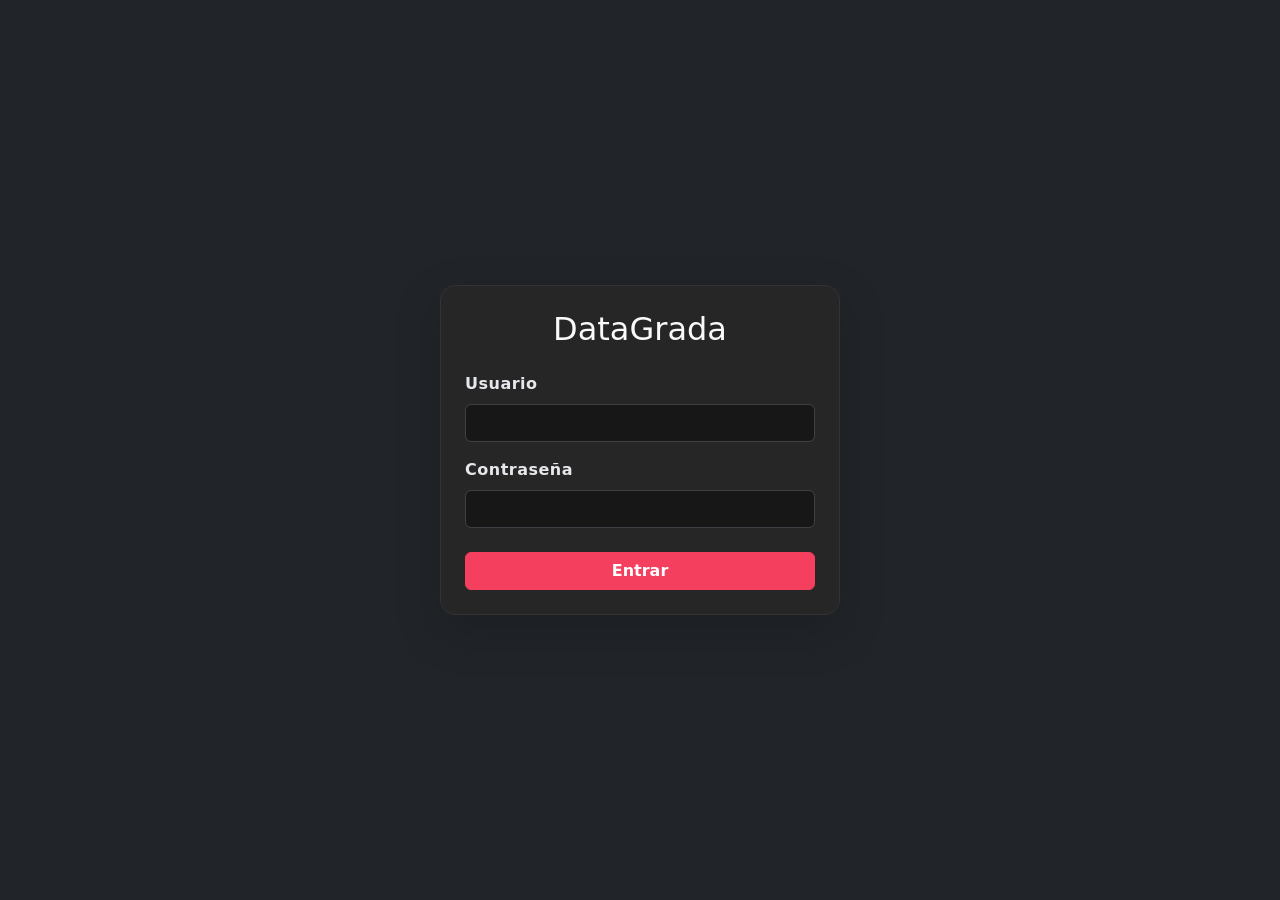
==== index.html @ e1ede242 "Primer commit: Interfaz y lógica del frontend" ====
<!DOCTYPE html>
<html lang="es">
<head>
    <meta charset="UTF-8">
    <meta name="viewport" content="width=device-width, initial-scale=1.0">
    <title>Iniciar Sesión - DataGrada</title>
    <!-- Asegúrate de que la ruta a Bootstrap y tu CSS sea la misma que en tu index.html -->
    <link href="https://cdn.jsdelivr.net/npm/bootstrap@5.3.0/dist/css/bootstrap.min.css" rel="stylesheet">
    <link rel="stylesheet" href="style.css"> 
</head>
<body class="bg-dark text-light d-flex align-items-center justify-content-center" style="height: 100vh;">

    <div class="card bg-secondary text-light p-4 shadow-lg" style="width: 100%; max-width: 400px; border-radius: 15px;">
        <h2 class="text-center mb-4">DataGrada</h2>
        
        <form id="loginForm">
            <div class="mb-3">
                <label for="username" class="form-label">Usuario</label>
                <input type="text" class="form-control bg-dark text-light border-secondary" id="username" required>
            </div>
            
            <div class="mb-4">
                <label for="password" class="form-label">Contraseña</label>
                <input type="password" class="form-control bg-dark text-light border-secondary" id="password" required>
            </div>

            <!-- Aquí mostraremos el error si te equivocas de contraseña -->
            <div id="mensajeError" class="alert alert-danger d-none" role="alert">
                Usuario o contraseña incorrectos.
            </div>

            <button type="submit" class="btn btn-primary w-100 fw-bold">Entrar</button>
        </form>
    </div>

    <!-- Archivo JS que crearemos en el siguiente paso -->
    <script>
        // Si el usuario ya tiene un token guardado, lo mandamos directo al dashboard
        if (localStorage.getItem('token')) {
            window.location.href = 'inicio.html';
        }
    </script>

    <!-- 2. Luego cargamos la lógica del formulario por si tiene que iniciar sesión -->
    <script src="login.js"></script>
</body>
</html>
---- style.css ----
/* =========================================================
   DATAGRADA - ESTILO DEFINITIVO: GRIS NOCHE + ROJO ROSADO
========================================================= */

/* --- 1. BASE Y NAVEGACIÓN --- */
body {
    background-color: #171717 !important; /* Gris noche muy oscuro */
    color: #d1d5db !important;
}

.navbar {
    background-color: #0a0a0a !important; 
    border-bottom: 2px solid #f43f5e; /* Acento Frambuesa */
}

/* --- 2. TARJETAS Y MODALES (Contenedores principales) --- */
.card, .modal-content {
    background-color: #262626 !important; 
    background-image: none !important; 
    border: 1px solid #333 !important;
    border-radius: 12px;
    box-shadow: 0 8px 24px rgba(0, 0, 0, 0.4);
    padding: 0; 
}

.card-body {
    background-color: transparent !important;
    backdrop-filter: none;
}

/* --- 3. TIPOGRAFÍA Y TÍTULOS --- */
.text-dark, .text-muted {
    color: #9ca3af !important;
}

.titulo-form {
    color: #ffffff !important;
    font-weight: 800;
    letter-spacing: 1px;
}

.titulo-form .resalto {
    color: #f43f5e;
}

/* --- 4. FORMULARIOS, CAJAS Y BUSCADOR INTELIGENTE --- */
.form-label {
    color: #e5e7eb !important; 
    font-weight: 600; 
    letter-spacing: 0.5px;
    margin-bottom: 8px; 
}

/* Cajas normales (Fecha, Goles, etc.) y Cajas Tom Select */
.form-control, .form-select, 
.ts-wrapper .ts-control, 
.ts-dropdown {
    background-color: #171717 !important; 
    border: 1px solid #3f3f46 !important;    
    color: #ffffff !important; /* BLANCO BRILLANTE PARA TODOS */
}

/* MATAMOS LA OPACIDAD DE LOS TEXTOS FANTASMA (El problema real) */
.form-control::placeholder,
.ts-wrapper .ts-control input::placeholder,
.ts-wrapper .ts-control .placeholder,
.ts-wrapper.single .ts-control .item {
    color: #ffffff !important;
    opacity: 1 !important; /* Esto evita que el navegador lo vuelva gris */
}

/* Efecto al hacer clic en las cajas */
.form-control:focus, .form-select:focus,
.ts-wrapper.focus .ts-control {
    background-color: #171717 !important;
    color: #ffffff !important;
    border-color: #f43f5e !important;
    box-shadow: 0 0 0 0.25rem rgba(244, 63, 94, 0.25) !important;
}

/* Desplegable del buscador */
.ts-dropdown .active {
    background-color: #f43f5e !important;
    color: #ffffff !important;
}

/* --- 5. BOTONES --- */
.btn-primary, .btn-success {
    background-color: #f43f5e !important; 
    border-color: #f43f5e !important;
    color: #ffffff !important;
    font-weight: bold;
    transition: all 0.3s ease;
}

.btn-primary:hover, .btn-success:hover {
    background-color: #e11d48 !important; 
}

.btn-outline-primary {
    color: #f43f5e !important;
    border-color: #f43f5e !important;
    font-weight: bold;
}

.btn-outline-primary:hover {
    background-color: #f43f5e !important;
    color: #ffffff !important;
}

/* --- 6. TABLA DEL HISTORIAL (Jerarquía visual) --- */
.table {
    color: #d1d5db;
    --bs-table-bg: transparent;
}

.table-dark th {
    background-color: #f43f5e !important; 
    color: #ffffff !important;
    border-bottom: none;
    letter-spacing: 0.5px;
}

/* Fecha (apagada) */
.table tbody td:nth-child(1) {
    color: #737373 !important; 
    font-size: 0.9em;
    vertical-align: middle;
}

/* Competición (Liga blanca grande, jornada gris pequeña) */
.table tbody td:nth-child(2) {
    color: #737373 !important; 
    font-size: 0.85em;
    vertical-align: middle;
}
.table tbody td:nth-child(2)::first-line {
    color: #ffffff !important; 
    font-weight: bold !important;
    font-size: 1.3em !important; 
    line-height: 1.5;
}

/* Nombres de los equipos */
.table tbody td.fw-bold {
    color: #f3f4f6 !important; 
}

/* Resultado amarillo */
.table tbody td.text-primary {
    color: #ffd32a !important; 
    font-weight: 900 !important; 
    font-size: 1.15em;
    text-shadow: none !important; 
}

/* --- 7. TARJETAS DE INICIO (Menú) --- */
.action-card {
    background-color: #262626 !important;
    border: 2px solid transparent !important; 
    transition: all 0.3s cubic-bezier(0.25, 0.8, 0.25, 1); 
    cursor: pointer;
}

.action-card:hover {
    border-color: #f43f5e !important; 
    transform: translateY(-8px); 
    box-shadow: 0 12px 30px rgba(244, 63, 94, 0.15) !important; 
}

a.text-decoration-none:hover .text-muted {
    color: #d1d5db !important;
}

.imagen-tarjeta {
    height: 130px; 
    width: auto;
    object-fit: contain; 
    transition: transform 0.3s cubic-bezier(0.25, 0.8, 0.25, 1);
    filter: drop-shadow(0 8px 12px rgba(0, 0, 0, 0.4)); 
}

.action-card:hover .imagen-tarjeta {
    transform: scale(1.1) translateY(-5px); 
}

/* --- 8. VISTA PREVIA DEL ESCUDO (Modal Añadir Equipo) --- */
.vista-previa-escudo {
    width: 160px;
    height: 160px;
    background-color: #171717; 
    border: 2px dashed #3f3f46; 
    border-radius: 20px;
    padding: 15px;
    transition: border-color 0.3s ease;
}

.vista-previa-escudo.activa {
    border-color: #f43f5e;
    background-color: #1e1e1e;
}

/* Estilos extra para el formulario oscuro */
.form-control:focus {
    background-color: #212529; /* bg-dark de bootstrap */
    color: white;
    border-color: #0d6efd;
    box-shadow: 0 0 0 0.25rem rgba(13, 110, 253, 0.25);
}

/* --- ESTILOS PAGINACIÓN DATAGRADA --- */
.btn-paginacion {
    background-color: transparent;
    color: #f43f5e;
    border: 2px solid #f43f5e;
    border-radius: 50px; /* Bordes redondeados estilo píldora */
    padding: 6px 24px;
    font-weight: bold;
    transition: all 0.3s ease;
}

.btn-paginacion:hover:not(:disabled) {
    background-color: #f43f5e;
    color: white;
}

.btn-paginacion:disabled {
    color: #6c757d; /* Gris apagado */
    border-color: #495057; /* Borde gris oscuro */
    opacity: 0.5;
    cursor: not-allowed;
}
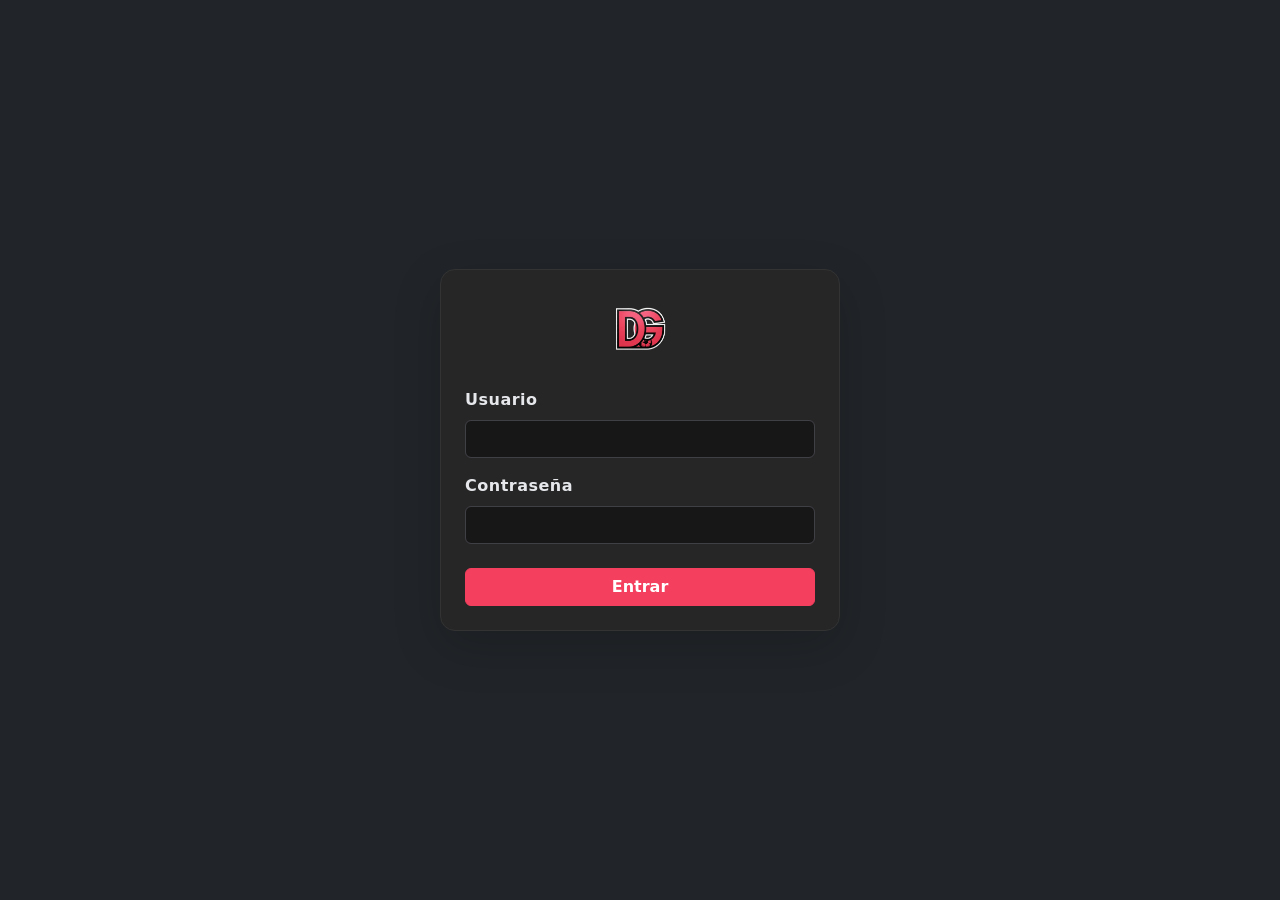
==== commit 107e5e99: "Logo incluido" ====
--- a/index.html
+++ b/index.html
@@ -1,17 +1,21 @@
 <!DOCTYPE html>
 <html lang="es">
 <head>
+    <script src="config.js"></script>
     <meta charset="UTF-8">
     <meta name="viewport" content="width=device-width, initial-scale=1.0">
-    <title>Iniciar Sesión - DataGrada</title>
-    <!-- Asegúrate de que la ruta a Bootstrap y tu CSS sea la misma que en tu index.html -->
+    <title>DataGrada</title>
+    <link rel="icon" type="image/png" href="logo.png">
+    
     <link href="https://cdn.jsdelivr.net/npm/bootstrap@5.3.0/dist/css/bootstrap.min.css" rel="stylesheet">
     <link rel="stylesheet" href="style.css"> 
 </head>
 <body class="bg-dark text-light d-flex align-items-center justify-content-center" style="height: 100vh;">
 
     <div class="card bg-secondary text-light p-4 shadow-lg" style="width: 100%; max-width: 400px; border-radius: 15px;">
-        <h2 class="text-center mb-4">DataGrada</h2>
+        <div class="text-center mb-4">
+            <img src="logo.png" alt="DataGrada" style="height: 70px; width: auto; object-fit: contain;">
+        </div>
         
         <form id="loginForm">
             <div class="mb-3">
@@ -24,7 +28,6 @@
                 <input type="password" class="form-control bg-dark text-light border-secondary" id="password" required>
             </div>
 
-            <!-- Aquí mostraremos el error si te equivocas de contraseña -->
             <div id="mensajeError" class="alert alert-danger d-none" role="alert">
                 Usuario o contraseña incorrectos.
             </div>
@@ -33,15 +36,11 @@
         </form>
     </div>
 
-    <!-- Archivo JS que crearemos en el siguiente paso -->
     <script>
-        // Si el usuario ya tiene un token guardado, lo mandamos directo al dashboard
         if (localStorage.getItem('token')) {
             window.location.href = 'inicio.html';
         }
     </script>
-
-    <!-- 2. Luego cargamos la lógica del formulario por si tiene que iniciar sesión -->
     <script src="login.js"></script>
 </body>
 </html>
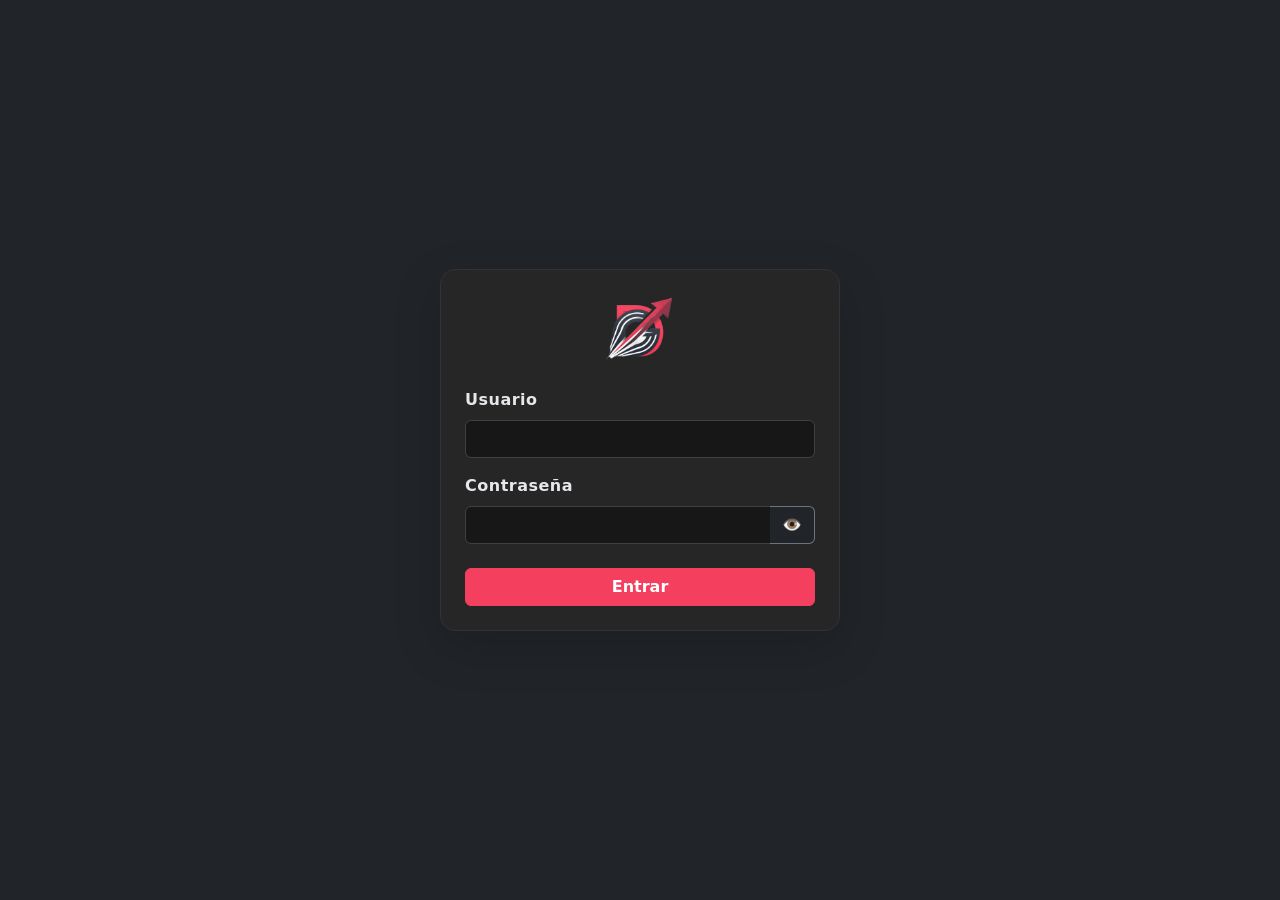
==== commit 1cb5b037: "ojo y mayus activados" ====
--- a/index.html
+++ b/index.html
@@ -25,7 +25,16 @@
             
             <div class="mb-4">
                 <label for="password" class="form-label">Contraseña</label>
-                <input type="password" class="form-control bg-dark text-light border-secondary" id="password" required>
+                <div class="input-group">
+                    <input type="password" class="form-control bg-dark text-light border-secondary border-end-0" id="password" required>
+                    <button type="button" class="btn btn-outline-secondary border-start-0 bg-dark text-muted" id="btnTogglePassword" style="border-color: #6c757d !important;" onclick="togglePassword()">
+                        👁️
+                    </button>
+                </div>
+                <!-- Aviso de mayúsculas sutil y discreto -->
+                <div id="avisoMayus" class="form-text text-muted d-none mt-1" style="font-size: 0.75rem; color: #9ca3af !important;">
+                    ⚠️ Mayúsculas activadas
+                </div>
             </div>
 
             <div id="mensajeError" class="alert alert-danger d-none" role="alert">
@@ -40,6 +49,46 @@
         if (localStorage.getItem('token')) {
             window.location.href = 'inicio.html';
         }
+
+        // Función para mostrar/ocultar contraseña con el ojito
+        function togglePassword() {
+            const inputPass = document.getElementById('password');
+            const btn = document.getElementById('btnTogglePassword');
+            if (inputPass.type === 'password') {
+                inputPass.type = 'text';
+                btn.textContent = '👁️‍🗨️'; // Cambia ligeramente el icono para indicar que está visible
+            } else {
+                inputPass.type = 'password';
+                btn.textContent = '👁️';
+            }
+        }
+
+        // Detección de Bloq Mayús (Caps Lock)
+        const passwordInput = document.getElementById('password');
+        const avisoMayus = document.getElementById('avisoMayus');
+
+        passwordInput.addEventListener('keyup', function(e) {
+            // getModifierState comprueba si las mayúsculas están activas
+            const isCapsOn = e.getModifierState && e.getModifierState('CapsLock');
+            if (isCapsOn) {
+                avisoMayus.classList.remove('d-none');
+            } else {
+                avisoMayus.classList.add('d-none');
+            }
+        });
+
+        passwordInput.addEventListener('keydown', function(e) {
+            const isCapsOn = e.getModifierState && e.getModifierState('CapsLock');
+            if (isCapsOn) {
+                avisoMayus.classList.remove('d-none');
+            } else {
+                avisoMayus.classList.add('d-none');
+            }
+        });
+
+        passwordInput.addEventListener('blur', function() {
+            avisoMayus.classList.add('d-none');
+        });
     </script>
     <script src="login.js"></script>
 </body>
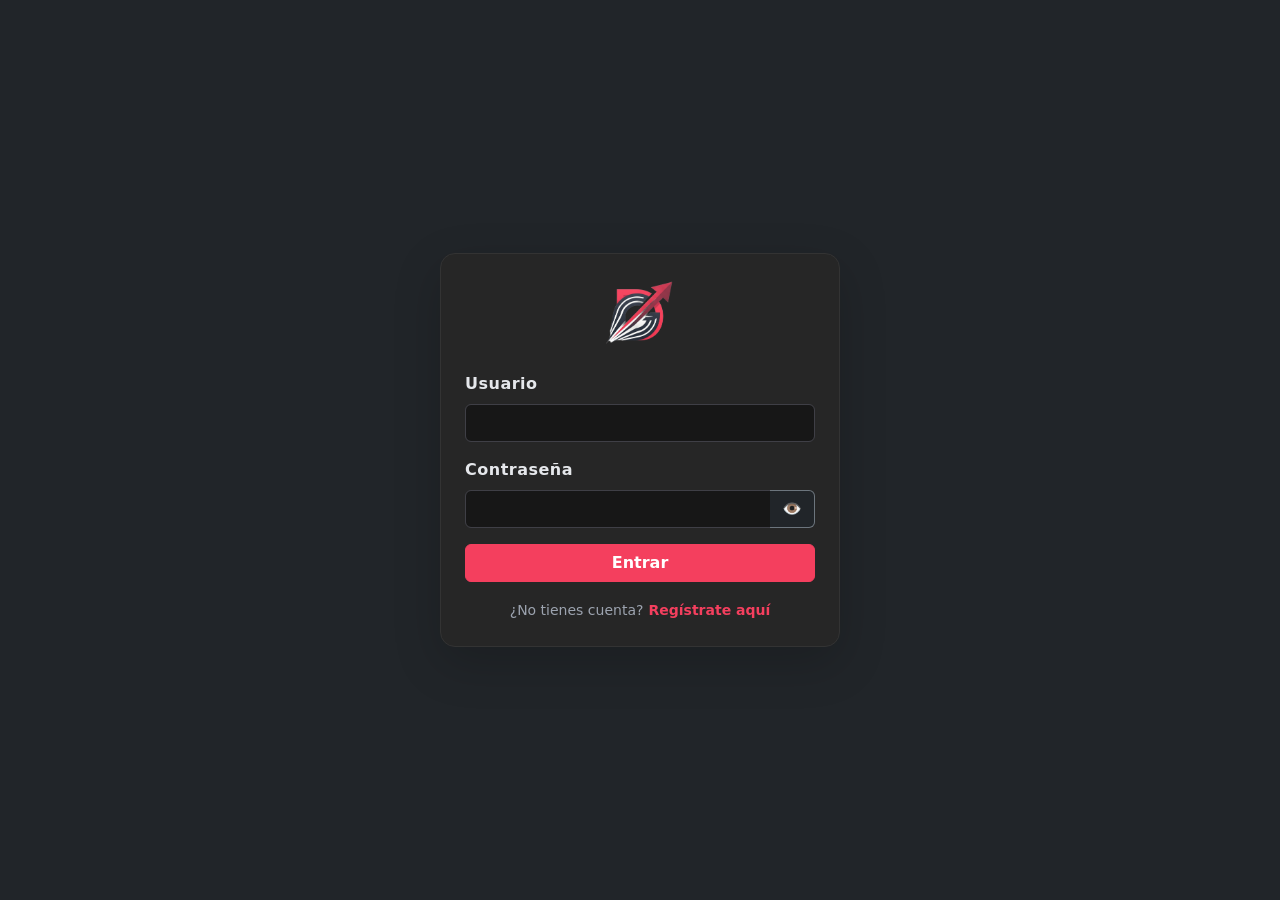
==== commit d4cf1871: "añadido register" ====
--- a/index.html
+++ b/index.html
@@ -5,14 +5,19 @@
     <meta charset="UTF-8">
     <meta name="viewport" content="width=device-width, initial-scale=1.0">
     <title>DataGrada</title>
+    
     <link rel="icon" type="image/png" href="logo.png">
+    <link rel="apple-touch-icon" href="logo.png">
+    <meta name="apple-mobile-web-app-capable" content="yes">
+    <meta name="apple-mobile-web-app-status-bar-style" content="black-translucent">
+    <meta name="apple-mobile-web-app-title" content="DataGrada">
     
     <link href="https://cdn.jsdelivr.net/npm/bootstrap@5.3.0/dist/css/bootstrap.min.css" rel="stylesheet">
     <link rel="stylesheet" href="style.css"> 
 </head>
 <body class="bg-dark text-light d-flex align-items-center justify-content-center" style="height: 100vh;">
 
-    <div class="card bg-secondary text-light p-4 shadow-lg" style="width: 100%; max-width: 400px; border-radius: 15px;">
+    <div class="card bg-secondary text-light p-4 shadow-lg" style="width: 100%; max-width: 400px; border-radius: 15px; background-color: #262626 !important; border: 1px solid #333 !important;">
         <div class="text-center mb-4">
             <img src="logo.png" alt="DataGrada" style="height: 70px; width: auto; object-fit: contain;">
         </div>
@@ -23,7 +28,7 @@
                 <input type="text" class="form-control bg-dark text-light border-secondary" id="username" required>
             </div>
             
-            <div class="mb-4">
+            <div class="mb-3">
                 <label for="password" class="form-label">Contraseña</label>
                 <div class="input-group">
                     <input type="password" class="form-control bg-dark text-light border-secondary border-end-0" id="password" required>
@@ -31,7 +36,6 @@
                         👁️
                     </button>
                 </div>
-                <!-- Aviso de mayúsculas sutil y discreto -->
                 <div id="avisoMayus" class="form-text text-muted d-none mt-1" style="font-size: 0.75rem; color: #9ca3af !important;">
                     ⚠️ Mayúsculas activadas
                 </div>
@@ -41,55 +45,113 @@
                 Usuario o contraseña incorrectos.
             </div>
 
-            <button type="submit" class="btn btn-primary w-100 fw-bold">Entrar</button>
+            <button type="submit" class="btn btn-primary w-100 fw-bold mb-3" style="background-color: #f43f5e; border-color: #f43f5e;">Entrar</button>
+            
+            <!-- ENLACE PARA ABRIR EL REGISTRO -->
+            <div class="text-center">
+                <span class="text-muted small">¿No tienes cuenta?</span> 
+                <a href="#" class="small text-decoration-none fw-bold" style="color: #f43f5e;" data-bs-toggle="modal" data-bs-target="#modalRegistro">Regístrate aquí</a>
+            </div>
         </form>
     </div>
 
+    <!-- MODAL DE REGISTRO -->
+    <div class="modal fade" id="modalRegistro" tabindex="-1" aria-hidden="true">
+        <div class="modal-dialog modal-dialog-centered">
+            <div class="modal-content" style="background-color: #262626; border: 1px solid #333; color: white; border-radius: 15px;">
+                <div class="modal-header border-0 pb-0">
+                    <h5 class="modal-title fw-bold">📝 Crear una cuenta</h5>
+                    <button type="button" class="btn-close btn-close-white" data-bs-dismiss="modal" aria-label="Close"></button>
+                </div>
+                <div class="modal-body p-4">
+                    <form id="registroForm">
+                        <div class="mb-3">
+                            <label class="form-label text-light">Nuevo Usuario</label>
+                            <input type="text" class="form-control bg-dark text-light border-secondary" id="reg-username" required>
+                        </div>
+                        <div class="mb-3">
+                            <label class="form-label text-light">Contraseña</label>
+                            <input type="password" class="form-control bg-dark text-light border-secondary" id="reg-password" required>
+                        </div>
+                        <div id="mensajeRegistroError" class="alert alert-danger d-none" role="alert"></div>
+                        <div id="mensajeRegistroExito" class="alert alert-success d-none" role="alert">¡Cuenta creada con éxito! Ya puedes iniciar sesión.</div>
+                        <button type="submit" class="btn w-100 fw-bold text-white mt-2" style="background-color: #f43f5e; border: none;">Registrarse</button>
+                    </form>
+                </div>
+            </div>
+        </div>
+    </div>
+
     <script>
-        if (localStorage.getItem('token')) {
-            window.location.href = 'inicio.html';
+        const tokenGuardado = localStorage.getItem('token');
+        if (tokenGuardado) {
+            fetch(`${API_BASE_URL}/api/usuarios/me`, {
+                method: 'GET',
+                headers: { 'Authorization': 'Bearer ' + tokenGuardado }
+            })
+            .then(res => {
+                if (res.ok) window.location.href = 'inicio.html';
+                else localStorage.removeItem('token');
+            })
+            .catch(() => localStorage.removeItem('token'));
         }
 
-        // Función para mostrar/ocultar contraseña con el ojito
         function togglePassword() {
             const inputPass = document.getElementById('password');
             const btn = document.getElementById('btnTogglePassword');
             if (inputPass.type === 'password') {
                 inputPass.type = 'text';
-                btn.textContent = '👁️‍🗨️'; // Cambia ligeramente el icono para indicar que está visible
+                btn.textContent = '👁️‍🗨️';
             } else {
                 inputPass.type = 'password';
                 btn.textContent = '👁️';
             }
         }
 
-        // Detección de Bloq Mayús (Caps Lock)
         const passwordInput = document.getElementById('password');
         const avisoMayus = document.getElementById('avisoMayus');
+        passwordInput.addEventListener('keyup', (e) => {
+            const isCapsOn = e.getModifierState && e.getModifierState('CapsLock');
+            avisoMayus.classList.toggle('d-none', !isCapsOn);
+        });
 
-        passwordInput.addEventListener('keyup', function(e) {
-            // getModifierState comprueba si las mayúsculas están activas
-            const isCapsOn = e.getModifierState && e.getModifierState('CapsLock');
-            if (isCapsOn) {
-                avisoMayus.classList.remove('d-none');
-            } else {
-                avisoMayus.classList.add('d-none');
+        // LÓGICA DEL FORMULARIO DE REGISTRO
+        document.getElementById('registroForm').addEventListener('submit', async function(e) {
+            e.preventDefault();
+            const username = document.getElementById('reg-username').value;
+            const password = document.getElementById('reg-password').value;
+            const errDiv = document.getElementById('mensajeRegistroError');
+            const successDiv = document.getElementById('mensajeRegistroExito');
+
+            errDiv.classList.add('d-none');
+            successDiv.classList.add('d-none');
+
+            try {
+                const response = await fetch(`${API_BASE_URL}/api/auth/register`, {
+                    method: 'POST',
+                    headers: { 'Content-Type': 'application/json' },
+                    body: JSON.stringify({ username, password })
+                });
+
+                if (response.ok) {
+                    successDiv.classList.remove('d-none');
+                    setTimeout(() => {
+                        bootstrap.Modal.getInstance(document.getElementById('modalRegistro')).hide();
+                        document.getElementById('registroForm').reset();
+                        successDiv.classList.add('d-none');
+                    }, 2000);
+                } else {
+                    const errorText = await response.text();
+                    errDiv.textContent = errorText || "El usuario ya existe o no es válido.";
+                    errDiv.classList.remove('d-none');
+                }
+            } catch (err) {
+                errDiv.textContent = "Error de conexión con el servidor.";
+                errDiv.classList.remove('d-none');
             }
         });
-
-        passwordInput.addEventListener('keydown', function(e) {
-            const isCapsOn = e.getModifierState && e.getModifierState('CapsLock');
-            if (isCapsOn) {
-                avisoMayus.classList.remove('d-none');
-            } else {
-                avisoMayus.classList.add('d-none');
-            }
-        });
-
-        passwordInput.addEventListener('blur', function() {
-            avisoMayus.classList.add('d-none');
-        });
     </script>
+    <script src="https://cdn.jsdelivr.net/npm/bootstrap@5.3.0/dist/js/bootstrap.bundle.min.js"></script>
     <script src="login.js"></script>
 </body>
 </html>
